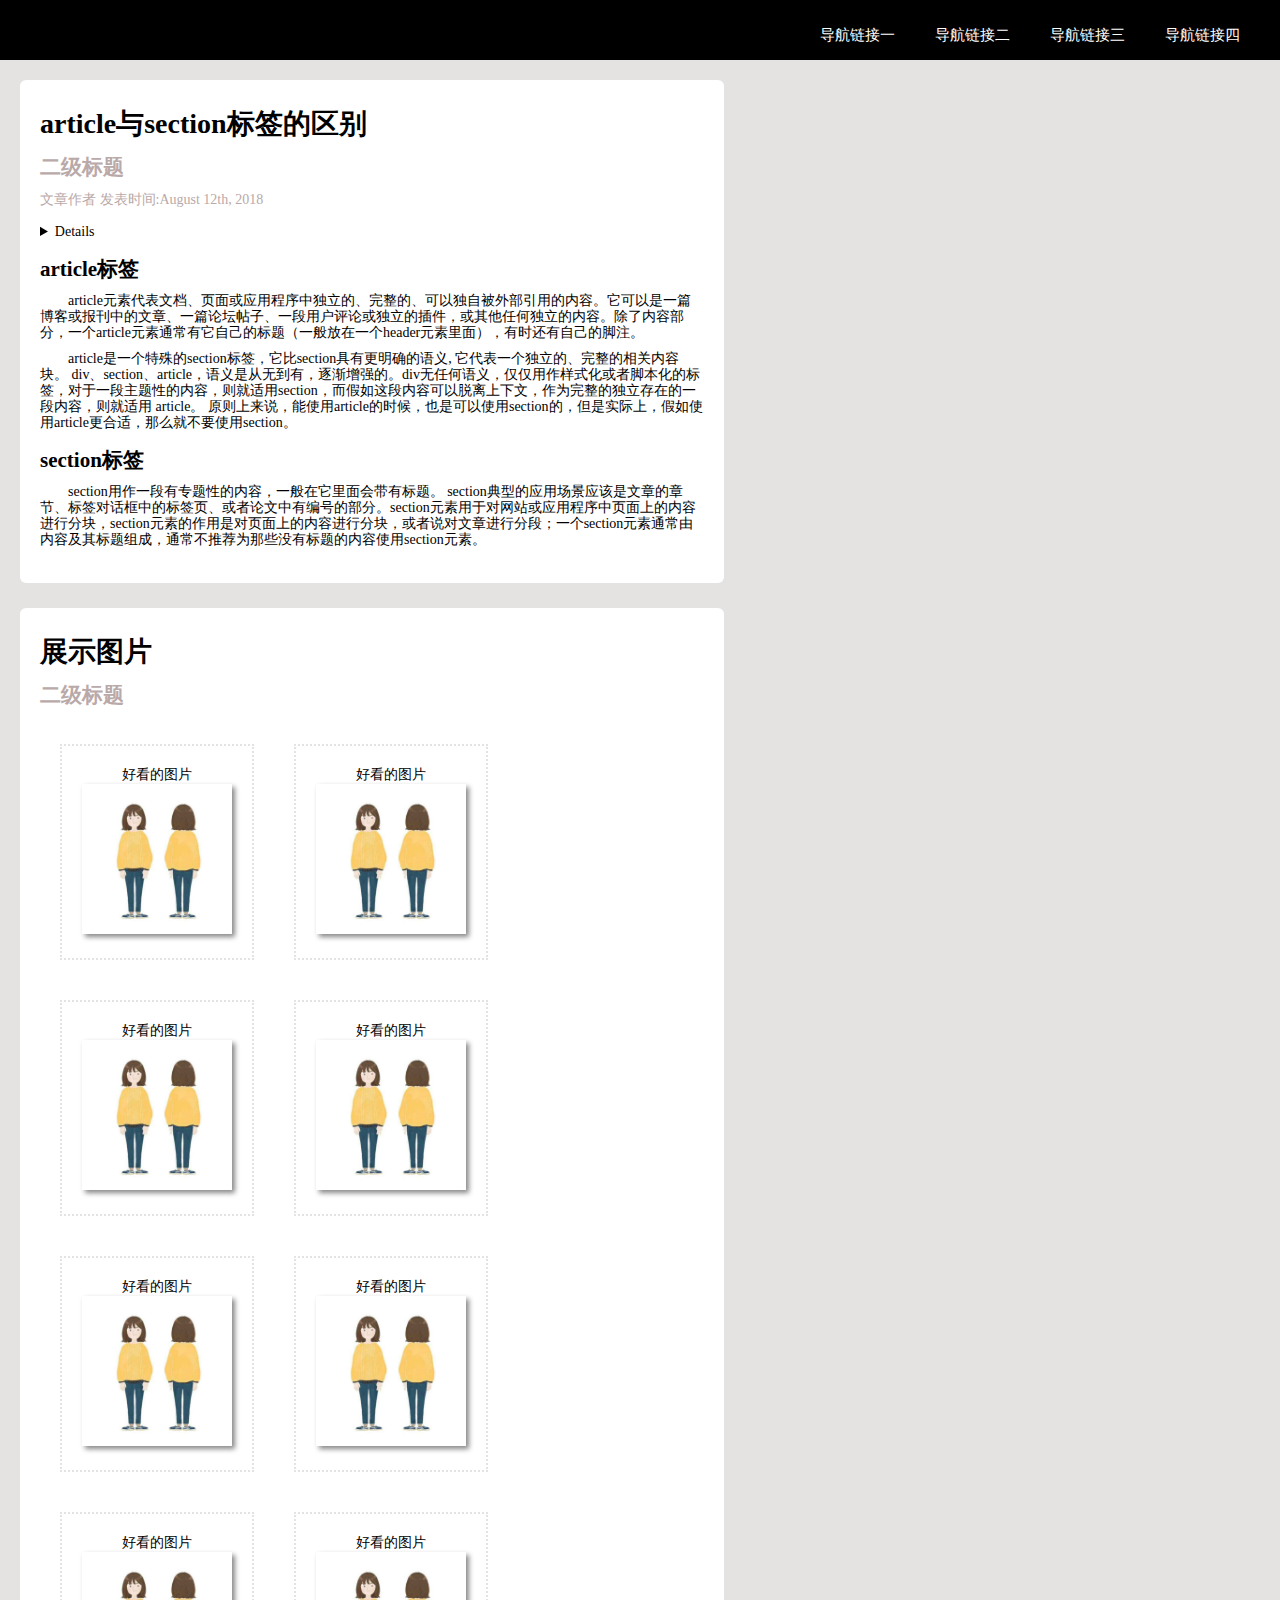
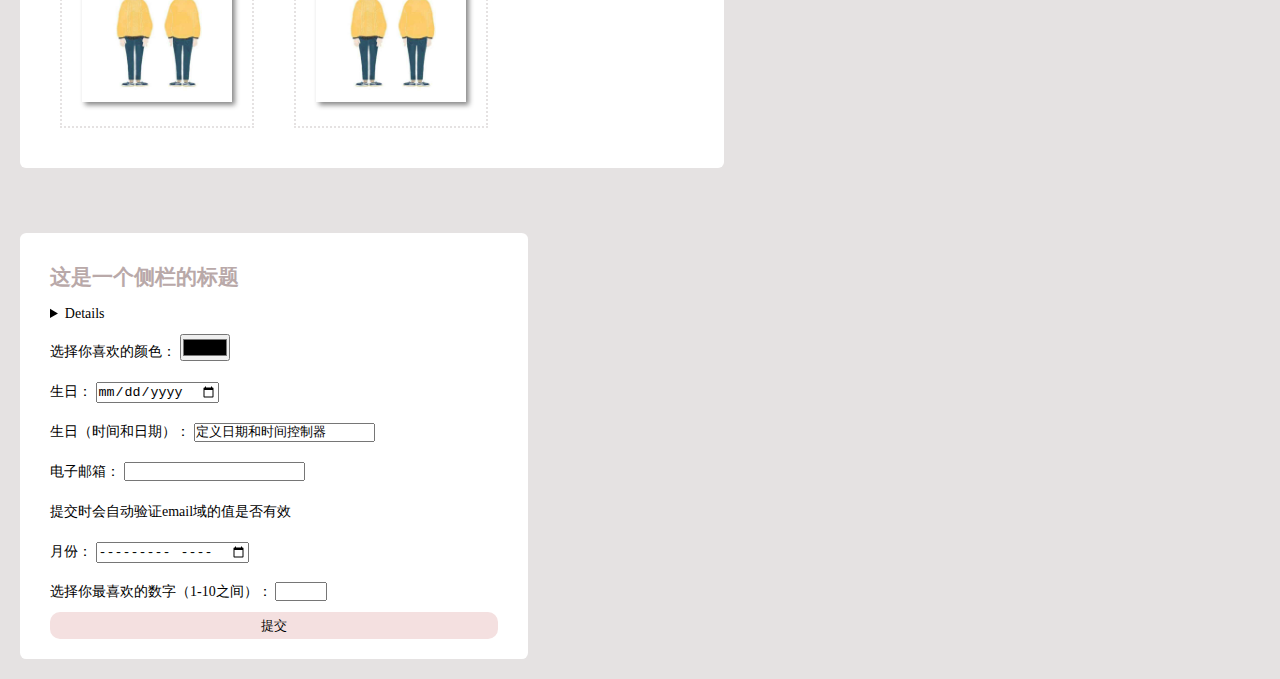
==== html5Tag/index.html @ 0eb7e7a9 "html5新语义标签运用" ====
<!DOCTYPE html>
<meta http-equiv="Content-Type" content="text/html;charset=utf-8">
<meta name="viewport" content="width=device-width,initial-scale=1.0">
<link rel="stylesheet" href="css/style.css">
</head>
	
<body>
	<nav>
		<ul class="nav_first">
			<li onmouseover="over(this)" onmouseout="out(this)"><!--1、引发下拉的连接的高度一定要与下拉菜单重合2、为什么yaoyongthis而不能用class，为了使下拉菜单对应下拉触发器 -->
				<a href="#">导航链接一</a>
				<ul class="nav_second">
					<li><a href="#">二级导航1</a></li>
					<li><a href="#">二级导航2</a></li>
					<li><a href="#">二级导航3</a></li>
				</ul>
			</li>
			<li onmouseover="over(this)" onmouseout="out(this)">
				<a href="#">导航链接二</a>
				<ul class="nav_second">
					<li><a href="#">二级导航1</a></li>
					<li><a href="#">二级导航2</a></li>
					<li><a href="#">二级导航3</a></li>
				</ul>
			</li>
			<li>
				<a href="#">导航链接三</a>
			</li>
			<li>
				<a href="#">导航链接四</a>
			</li>
			<!-- <div class="floatclear"></div> -->
		</ul>
	</nav>
	<main>
		<article>
			<header>
				<h1>article与section标签的区别</h1>
				<h2>二级标题</h2>
				<span>文章作者&nbsp;发表时间:<time datetime="2018-08-12">August 12th, 2018</time>
				</span>
			</header>
			<details>
				<P>这里展示article与section标签的区别<P>
				<p>目前只有Chrome 支持 "details" 标签。</p>
			</details>
			<section>
				<h2>article标签</h2>
				<p class="text-indent">article元素代表文档、页面或应用程序中独立的、完整的、可以独自被外部引用的内容。它可以是一篇博客或报刊中的文章、一篇论坛帖子、一段用户评论或独立的插件，或其他任何独立的内容。除了内容部分，一个article元素通常有它自己的标题（一般放在一个header元素里面），有时还有自己的脚注。</p>
				<p class="text-indent">article是一个特殊的section标签，它比section具有更明确的语义, 它代表一个独立的、完整的相关内容块。 div、section、article，语义是从无到有，逐渐增强的。div无任何语义，仅仅用作样式化或者脚本化的标签，对于一段主题性的内容，则就适用section，而假如这段内容可以脱离上下文，作为完整的独立存在的一段内容，则就适用 article。 原则上来说，能使用article的时候，也是可以使用section的，但是实际上，假如使用article更合适，那么就不要使用section。</p>
			</section>
			<section>
				<h2>section标签</h2>
				<p class="text-indent">section用作一段有专题性的内容，一般在它里面会带有标题。 section典型的应用场景应该是文章的章节、标签对话框中的标签页、或者论文中有编号的部分。section元素用于对网站或应用程序中页面上的内容进行分块，section元素的作用是对页面上的内容进行分块，或者说对文章进行分段；一个section元素通常由内容及其标题组成，通常不推荐为那些没有标题的内容使用section元素。</p>
			</section>
		</article>
		<article>
			<header>
				<h1>展示图片</h1>
				<h2>二级标题</h2>
			</header>
			<figure>
				<figcaption>好看的图片</figcaption>
				<img src="picture/touxiang.jpg" alt="好看的图片">
			</figure>
			<figure>
				<figcaption>好看的图片</figcaption>
				<img src="picture/touxiang.jpg" alt="好看的图片">
			</figure>
			<figure>
				<figcaption>好看的图片</figcaption>
				<img src="picture/touxiang.jpg" alt="好看的图片">
			</figure>
			<figure>
				<figcaption>好看的图片</figcaption>
				<img src="picture/touxiang.jpg" alt="好看的图片">
			</figure>
			<figure>
				<figcaption>好看的图片</figcaption>
				<img src="picture/touxiang.jpg" alt="好看的图片">
			</figure>
			<figure>
				<figcaption>好看的图片</figcaption>
				<img src="picture/touxiang.jpg" alt="好看的图片">
			</figure>
			<figure>
				<figcaption>好看的图片</figcaption>
				<img src="picture/touxiang.jpg" alt="好看的图片">
			</figure>
			<figure>
				<figcaption>好看的图片</figcaption>
				<img src="picture/touxiang.jpg" alt="好看的图片">
			</figure>
			<div class="float"></div>
		</article>
	</main>
	<!--右侧边栏-->
	<aside>
		<header><h2>这是一个侧栏的标题</h2></header>
		<details>这是侧栏部分</details>
		<form action="">
			<p>
				<label>选择你喜欢的颜色：</label>
				<input type="color">
			</p>
			<p>
				<label>生日：</label>
				<input type="date" value="时间控制器">
			</p>
			<p>
				<label>生日（时间和日期）：</label>
				<input type="datetime" value="定义日期和时间控制器">
			</p>
			<p>
				<label>电子邮箱：</label>
				<input type="email" ><br/>
				<span>提交时会自动验证email域的值是否有效</span>
			</p>
			<p>
				<label>月份：</label>
				<input type="month">
			</p>
			<p>
				<label>选择你最喜欢的数字（1-10之间）：</label>
				<input type="number" min="1" max="10">
			</p>
			<input type="submit" name="" value="提交">
		</form>
	</aside>
	<div class="float"></div><!--若文章后面还有内容，这里需要清楚浮动-->
	<script type="text/javascript" src="js/dropdown.js"></script>
</body>
</html>
---- html5Tag/css/style.css ----
* {margin:0;padding:0;}
html{font-size:62.5%;}//默认大小是16px，16px*62.5%=10px，即1rem=10px
a , a:hover{text-decoration: none;}

.float {clear:both;}
.text-indent{text-indent:2em;}

body{
	font-size:1.4rem;
	background-color: #E5E2E2;
	min-width:32rem;
}

nav {
	width:100%;
	height:6rem;
	background-color:#000;
	padding:2rem;
	box-sizing:border-box;
	
}

nav:after {/*清楚浮动，虽然我没有用浮动*/
	clear:both;
	content:"";
	display:block;
	visibility:hidden;
	height:0;
}

ul { 
	list-style-type:none;
}

nav a { 
	text-decoration: none;
	color:#fff;	
	font-size:1.5rem;
}

nav a:hover {
	text-decoration: none;
	color:#E4E2E2;
}

.nav_first{
	display:flex;
	justify-content: flex-end;
}


.nav_first > li {
	//float:left;
	position: relative;
	margin:auto 2rem;
	line-height: 3rem;
	
}

.nav_second{
	display:none;
	position:absolute;
	top:3rem;
	border:0.1rem solid #000;
	background-color:#fff;
	border-radius:0.4rem;
	width:8rem;
	overflow:hidden;
	z-index:1000;
}

.nav_second li a{
	color:#000;
	padding:1rem;
	width:100%;
	
}

.nav_second li:hover a,.nav_second li:hover{
	background-color:#000;
	color:#fff;
}


main{
	width:55%;
	margin:2rem;
	float:left;
	//min-width: 32rem;
	
}

article{
	background-color: #fff;
	margin-bottom:2.5rem; 
	padding:2rem;
	border-radius:0.6rem;
	overflow: hidden;
}

figure{
	border:0.2rem dotted #E5E2E2;
	text-align: center;
	padding:2rem;
	float:left;
	margin:2rem;
}


figure img{
	width:15rem;
	height:15rem;
	box-shadow: 0.3rem 0.3rem 0.5rem #888;
}



header{
	margin:0.5rem auto 1.5rem auto;
}
header h2 ,header span{
	color:#B9A9A9;
	margin-top:1rem;
	display: block;
}

details {
	margin:1rem auto;
}

section{
	margin:1.5rem auto;
}

section p{
	margin-top:1rem;
	line-height: 1.6rem;
}

aside{
	width:35%;
	//min-width:25.6rem;
	float:left;
	background-color: #fff;
	border-radius: 0.63rem;
	padding:2rem 3rem;
	margin:2rem;
}

aside p{
	line-height: 4rem;
}

aside input[type*="submit"]{
	width:100%;
	border-radius: 1rem;
	height:2.7rem;
	background-color:#F4E0E0;
	border-style: none;
}

aside input[type*="submit"]:hover{
	cursor:pointer;
	color:#CB9191;
}

/*@media screen and (min-width:720px){
	main{	
		width:50%;
	}
	aside{
		width:30%;
		margin:2rem 0.5rem;
	}
}*/
 
@media screen and (max-width:720px){
	main{	
		width:50%;
	}
	aside{
		width:30%;
		margin:2rem 0.5rem;
	}
}


@media (max-width:640px){
	main,aside{
		width:100%;
	}
	.nav_first > li{
		line-height: 20px;
	}
	nav a{
		font-size: 1.3rem;
	}
}
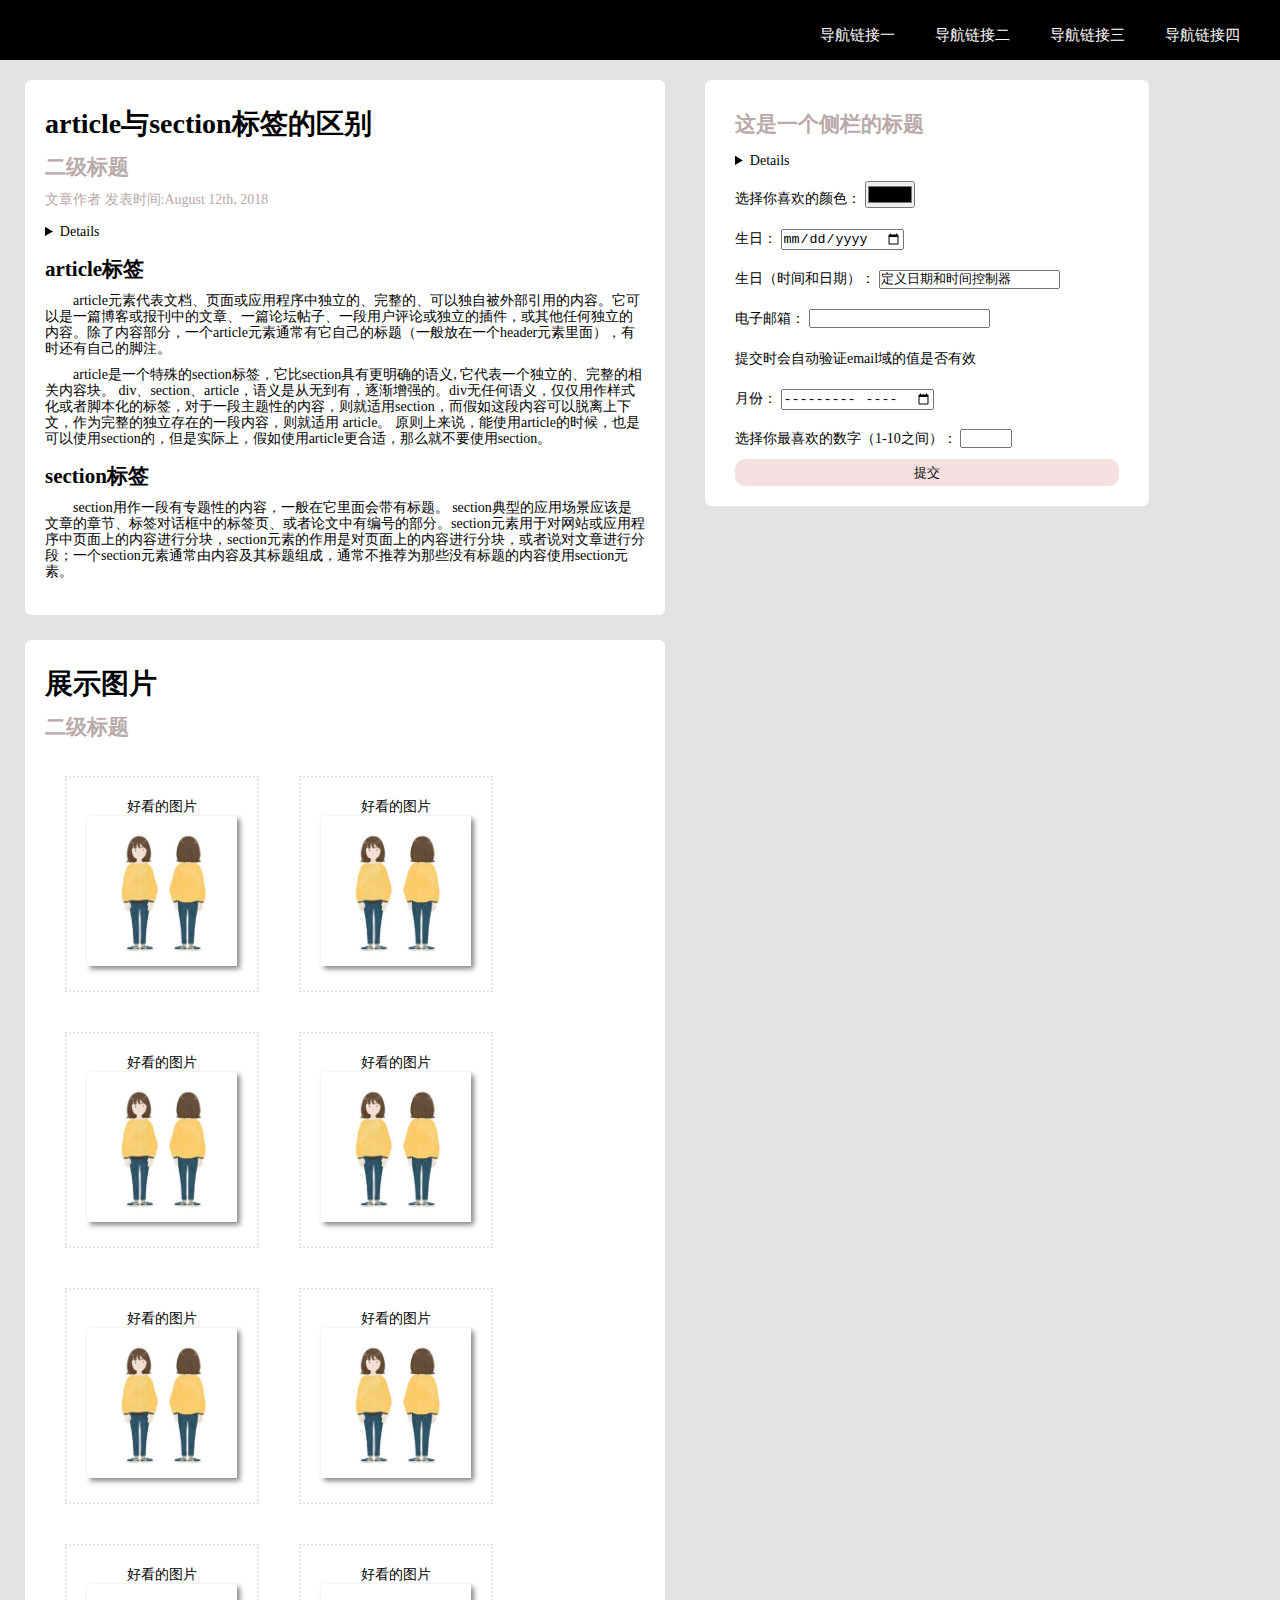
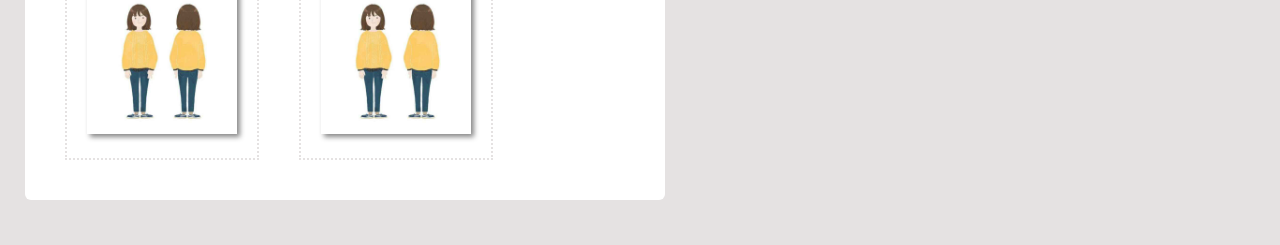
==== commit 80912364: "更新" ====
--- a/html5Tag/index.html
+++ b/html5Tag/index.html
@@ -32,101 +32,103 @@
 			<!-- <div class="floatclear"></div> -->
 		</ul>
 	</nav>
-	<main>
-		<article>
-			<header>
-				<h1>article与section标签的区别</h1>
-				<h2>二级标题</h2>
-				<span>文章作者&nbsp;发表时间:<time datetime="2018-08-12">August 12th, 2018</time>
-				</span>
-			</header>
-			<details>
-				<P>这里展示article与section标签的区别<P>
-				<p>目前只有Chrome 支持 "details" 标签。</p>
-			</details>
-			<section>
-				<h2>article标签</h2>
-				<p class="text-indent">article元素代表文档、页面或应用程序中独立的、完整的、可以独自被外部引用的内容。它可以是一篇博客或报刊中的文章、一篇论坛帖子、一段用户评论或独立的插件，或其他任何独立的内容。除了内容部分，一个article元素通常有它自己的标题（一般放在一个header元素里面），有时还有自己的脚注。</p>
-				<p class="text-indent">article是一个特殊的section标签，它比section具有更明确的语义, 它代表一个独立的、完整的相关内容块。 div、section、article，语义是从无到有，逐渐增强的。div无任何语义，仅仅用作样式化或者脚本化的标签，对于一段主题性的内容，则就适用section，而假如这段内容可以脱离上下文，作为完整的独立存在的一段内容，则就适用 article。 原则上来说，能使用article的时候，也是可以使用section的，但是实际上，假如使用article更合适，那么就不要使用section。</p>
-			</section>
-			<section>
-				<h2>section标签</h2>
-				<p class="text-indent">section用作一段有专题性的内容，一般在它里面会带有标题。 section典型的应用场景应该是文章的章节、标签对话框中的标签页、或者论文中有编号的部分。section元素用于对网站或应用程序中页面上的内容进行分块，section元素的作用是对页面上的内容进行分块，或者说对文章进行分段；一个section元素通常由内容及其标题组成，通常不推荐为那些没有标题的内容使用section元素。</p>
-			</section>
-		</article>
-		<article>
-			<header>
-				<h1>展示图片</h1>
-				<h2>二级标题</h2>
-			</header>
-			<figure>
-				<figcaption>好看的图片</figcaption>
-				<img src="picture/touxiang.jpg" alt="好看的图片">
-			</figure>
-			<figure>
-				<figcaption>好看的图片</figcaption>
-				<img src="picture/touxiang.jpg" alt="好看的图片">
-			</figure>
-			<figure>
-				<figcaption>好看的图片</figcaption>
-				<img src="picture/touxiang.jpg" alt="好看的图片">
-			</figure>
-			<figure>
-				<figcaption>好看的图片</figcaption>
-				<img src="picture/touxiang.jpg" alt="好看的图片">
-			</figure>
-			<figure>
-				<figcaption>好看的图片</figcaption>
-				<img src="picture/touxiang.jpg" alt="好看的图片">
-			</figure>
-			<figure>
-				<figcaption>好看的图片</figcaption>
-				<img src="picture/touxiang.jpg" alt="好看的图片">
-			</figure>
-			<figure>
-				<figcaption>好看的图片</figcaption>
-				<img src="picture/touxiang.jpg" alt="好看的图片">
-			</figure>
-			<figure>
-				<figcaption>好看的图片</figcaption>
-				<img src="picture/touxiang.jpg" alt="好看的图片">
-			</figure>
-			<div class="float"></div>
-		</article>
-	</main>
-	<!--右侧边栏-->
-	<aside>
-		<header><h2>这是一个侧栏的标题</h2></header>
-		<details>这是侧栏部分</details>
-		<form action="">
-			<p>
-				<label>选择你喜欢的颜色：</label>
-				<input type="color">
-			</p>
-			<p>
-				<label>生日：</label>
-				<input type="date" value="时间控制器">
-			</p>
-			<p>
-				<label>生日（时间和日期）：</label>
-				<input type="datetime" value="定义日期和时间控制器">
-			</p>
-			<p>
-				<label>电子邮箱：</label>
-				<input type="email" ><br/>
-				<span>提交时会自动验证email域的值是否有效</span>
-			</p>
-			<p>
-				<label>月份：</label>
-				<input type="month">
-			</p>
-			<p>
-				<label>选择你最喜欢的数字（1-10之间）：</label>
-				<input type="number" min="1" max="10">
-			</p>
-			<input type="submit" name="" value="提交">
-		</form>
-	</aside>
+	<div class="container">
+		<main>
+			<article>
+				<header>
+					<h1>article与section标签的区别</h1>
+					<h2>二级标题</h2>
+					<span>文章作者&nbsp;发表时间:<time datetime="2018-08-12">August 12th, 2018</time>
+					</span>
+				</header>
+				<details>
+					<P>这里展示article与section标签的区别<P>
+					<p>目前只有Chrome 支持 "details" 标签。</p>
+				</details>
+				<section>
+					<h2>article标签</h2>
+					<p class="text-indent">article元素代表文档、页面或应用程序中独立的、完整的、可以独自被外部引用的内容。它可以是一篇博客或报刊中的文章、一篇论坛帖子、一段用户评论或独立的插件，或其他任何独立的内容。除了内容部分，一个article元素通常有它自己的标题（一般放在一个header元素里面），有时还有自己的脚注。</p>
+					<p class="text-indent">article是一个特殊的section标签，它比section具有更明确的语义, 它代表一个独立的、完整的相关内容块。 div、section、article，语义是从无到有，逐渐增强的。div无任何语义，仅仅用作样式化或者脚本化的标签，对于一段主题性的内容，则就适用section，而假如这段内容可以脱离上下文，作为完整的独立存在的一段内容，则就适用 article。 原则上来说，能使用article的时候，也是可以使用section的，但是实际上，假如使用article更合适，那么就不要使用section。</p>
+				</section>
+				<section>
+					<h2>section标签</h2>
+					<p class="text-indent">section用作一段有专题性的内容，一般在它里面会带有标题。 section典型的应用场景应该是文章的章节、标签对话框中的标签页、或者论文中有编号的部分。section元素用于对网站或应用程序中页面上的内容进行分块，section元素的作用是对页面上的内容进行分块，或者说对文章进行分段；一个section元素通常由内容及其标题组成，通常不推荐为那些没有标题的内容使用section元素。</p>
+				</section>
+			</article>
+			<article>
+				<header>
+					<h1>展示图片</h1>
+					<h2>二级标题</h2>
+				</header>
+				<figure>
+					<figcaption>好看的图片</figcaption>
+					<img src="picture/touxiang.jpg" alt="好看的图片">
+				</figure>
+				<figure>
+					<figcaption>好看的图片</figcaption>
+					<img src="picture/touxiang.jpg" alt="好看的图片">
+				</figure>
+				<figure>
+					<figcaption>好看的图片</figcaption>
+					<img src="picture/touxiang.jpg" alt="好看的图片">
+				</figure>
+				<figure>
+					<figcaption>好看的图片</figcaption>
+					<img src="picture/touxiang.jpg" alt="好看的图片">
+				</figure>
+				<figure>
+					<figcaption>好看的图片</figcaption>
+					<img src="picture/touxiang.jpg" alt="好看的图片">
+				</figure>
+				<figure>
+					<figcaption>好看的图片</figcaption>
+					<img src="picture/touxiang.jpg" alt="好看的图片">
+				</figure>
+				<figure>
+					<figcaption>好看的图片</figcaption>
+					<img src="picture/touxiang.jpg" alt="好看的图片">
+				</figure>
+				<figure>
+					<figcaption>好看的图片</figcaption>
+					<img src="picture/touxiang.jpg" alt="好看的图片">
+				</figure>
+				<div class="float"></div>
+			</article>
+		</main>
+		<!--右侧边栏-->
+		<aside>
+			<header><h2>这是一个侧栏的标题</h2></header>
+			<details>这是侧栏部分</details>
+			<form action="">
+				<p>
+					<label>选择你喜欢的颜色：</label>
+					<input type="color">
+				</p>
+				<p>
+					<label>生日：</label>
+					<input type="date" value="时间控制器">
+				</p>
+				<p>
+					<label>生日（时间和日期）：</label>
+					<input type="datetime" value="定义日期和时间控制器">
+				</p>
+				<p>
+					<label>电子邮箱：</label>
+					<input type="email" ><br/>
+					<span>提交时会自动验证email域的值是否有效</span>
+				</p>
+				<p>
+					<label>月份：</label>
+					<input type="month">
+				</p>
+				<p>
+					<label>选择你最喜欢的数字（1-10之间）：</label>
+					<input type="number" min="1" max="10">
+				</p>
+				<input type="submit" name="" value="提交">
+			</form>
+		</aside>
+	</div>
 	<div class="float"></div><!--若文章后面还有内容，这里需要清楚浮动-->
 	<script type="text/javascript" src="js/dropdown.js"></script>
 </body>
--- a/html5Tag/css/style.css
+++ b/html5Tag/css/style.css
@@ -83,8 +83,9 @@
 
 
 main{
-	width:55%;
+	width:50%;
 	margin:2rem;
+	margin-left:2.5rem;
 	float:left;
 	//min-width: 32rem;
 	
@@ -138,13 +139,13 @@
 }
 
 aside{
-	width:35%;
+	width:30%;
 	//min-width:25.6rem;
 	float:left;
 	background-color: #fff;
 	border-radius: 0.63rem;
 	padding:2rem 3rem;
-	margin:2rem;
+	margin:2rem 0rem 2rem 2rem;
 }
 
 aside p{
@@ -174,18 +175,18 @@
 	}
 }*/
  
-@media screen and (max-width:720px){
+@media screen and (max-width:860px){
 	main{	
-		width:50%;
+		width:90%;
 	}
 	aside{
-		width:30%;
+		width:80%;
 		margin:2rem 0.5rem;
 	}
 }
 
 
-@media (max-width:640px){
+/*@media (max-width:640px){
 	main,aside{
 		width:100%;
 	}
@@ -195,4 +196,4 @@
 	nav a{
 		font-size: 1.3rem;
 	}
-}+}*/